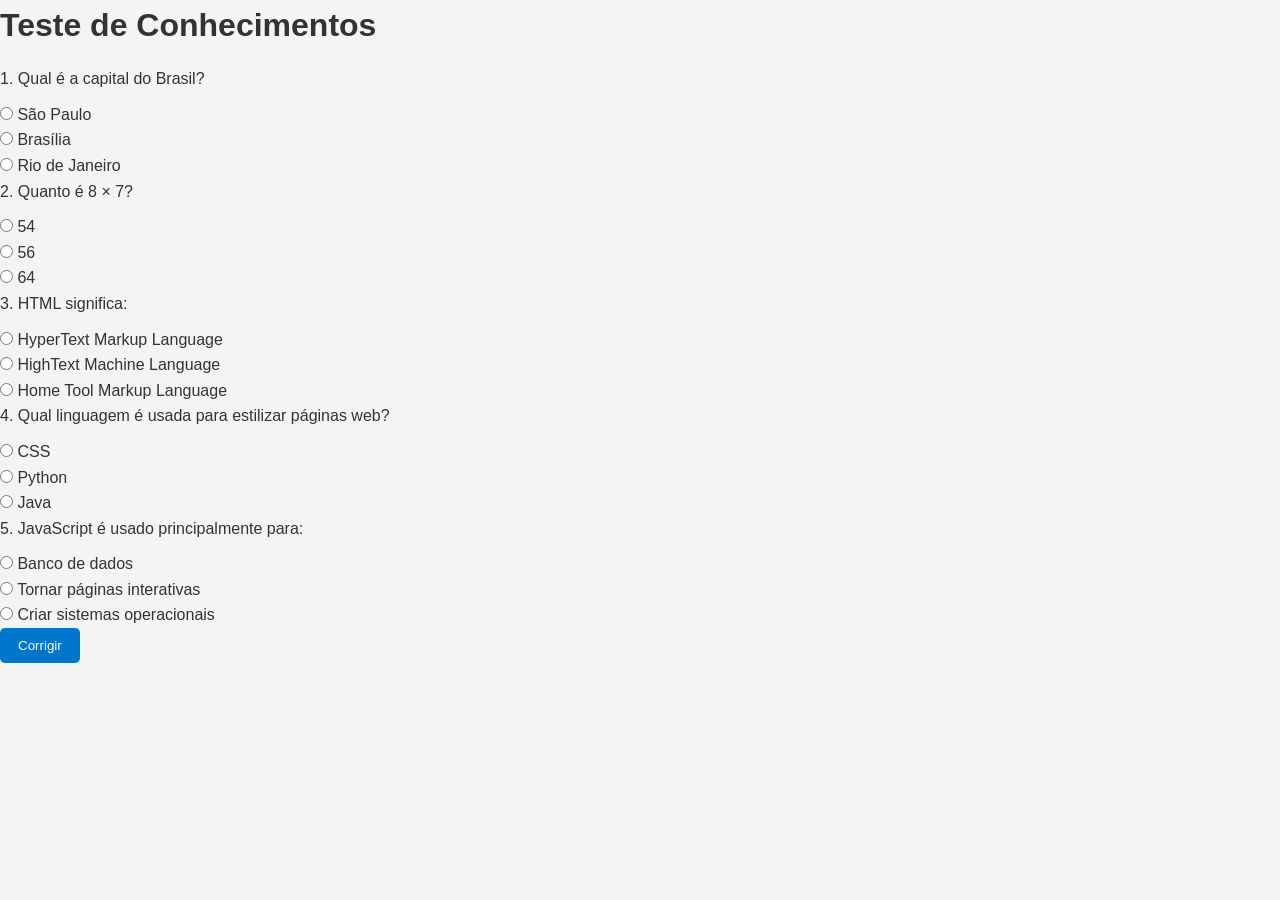
==== index.html @ f0f97345 "Rename githube.html to index.html" ====
<!DOCTYPE html>
<html lang="pt-BR">
<head>
    <link rel="stylesheet" href="gitehub.css">
    <meta charset="UTF-8">
    <meta name="viewport" content="width=device-width, initial-scale=1.0">
    <title>Teste de Conhecimentos</title>
</head>
<body>

<div class="container">
    <h1>Teste de Conhecimentos</h1>

    <form id="quiz">

        <div class="pergunta">
            <p>1. Qual é a capital do Brasil?</p>
            <label><input type="radio" name="q1" value="a"> São Paulo</label><br>
            <label><input type="radio" name="q1" value="b"> Brasília</label><br>
            <label><input type="radio" name="q1" value="c"> Rio de Janeiro</label>
        </div>

        <div class="pergunta">
            <p>2. Quanto é 8 × 7?</p>
            <label><input type="radio" name="q2" value="a"> 54</label><br>
            <label><input type="radio" name="q2" value="b"> 56</label><br>
            <label><input type="radio" name="q2" value="c"> 64</label>
        </div>

        <div class="pergunta">
            <p>3. HTML significa:</p>
            <label><input type="radio" name="q3" value="a"> HyperText Markup Language</label><br>
            <label><input type="radio" name="q3" value="b"> HighText Machine Language</label><br>
            <label><input type="radio" name="q3" value="c"> Home Tool Markup Language</label>
        </div>

        <div class="pergunta">
            <p>4. Qual linguagem é usada para estilizar páginas web?</p>
            <label><input type="radio" name="q4" value="a"> CSS</label><br>
            <label><input type="radio" name="q4" value="b"> Python</label><br>
            <label><input type="radio" name="q4" value="c"> Java</label>
        </div>

        <div class="pergunta">
            <p>5. JavaScript é usado principalmente para:</p>
            <label><input type="radio" name="q5" value="a"> Banco de dados</label><br>
            <label><input type="radio" name="q5" value="b"> Tornar páginas interativas</label><br>
            <label><input type="radio" name="q5" value="c"> Criar sistemas operacionais</label>
        </div>

        <button type="button" onclick="corrigir()">Corrigir</button>

    </form>

    <div id="resultado"></div>
</div>

<script>
function corrigir() {
    let respostas = {
        q1: "b",
        q2: "b",
        q3: "a",
        q4: "a",
        q5: "b"
    };

    let pontos = 0;

    for (let pergunta in respostas) {
        let resposta = document.querySelector(`input[name="${pergunta}"]:checked`);
        if (resposta && resposta.value === respostas[pergunta]) {
            pontos++;
        }
    }

    document.getElementById("resultado").innerHTML =
        `Você acertou ${pontos} de 5 questões.`;
}
</script>

</body>
</html>
---- gitehub.css ----
/* Reset básico */
* {
    margin: 0;
    padding: 0;
    box-sizing: border-box;
}

/* Corpo da página */
body {
    font-family: Arial, Helvetica, sans-serif;
    background-color: #f4f4f4;
    color: #333;
    line-height: 1.6;
}

/* Cabeçalho */
header {
    background-color: #0077cc;
    color: white;
    text-align: center;
    padding: 20px;
}

/* Menu */
nav {
    background-color: #005fa3;
    padding: 10px;
    text-align: center;
}

nav a {
    color: white;
    text-decoration: none;
    margin: 0 15px;
    font-weight: bold;
}

nav a:hover {
    color: #ffd700;
}

/* Conteúdo principal */
main {
    width: 80%;
    margin: 20px auto;
    background-color: white;
    padding: 20px;
    border-radius: 8px;
}

/* Títulos */
h1, h2 {
    margin-bottom: 15px;
}

/* Parágrafos */
p {
    margin-bottom: 10px;
}

/* Botão */
button {
    background-color: #0077cc;
    color: white;
    border: none;
    padding: 10px 18px;
    border-radius: 5px;
    cursor: pointer;
}

button:hover {
    background-color: #005fa3;
}

/* Rodapé */
footer {
    text-align: center;
    background-color: #333;
    color: white;
    padding: 15px;
    margin-top: 20px;
}
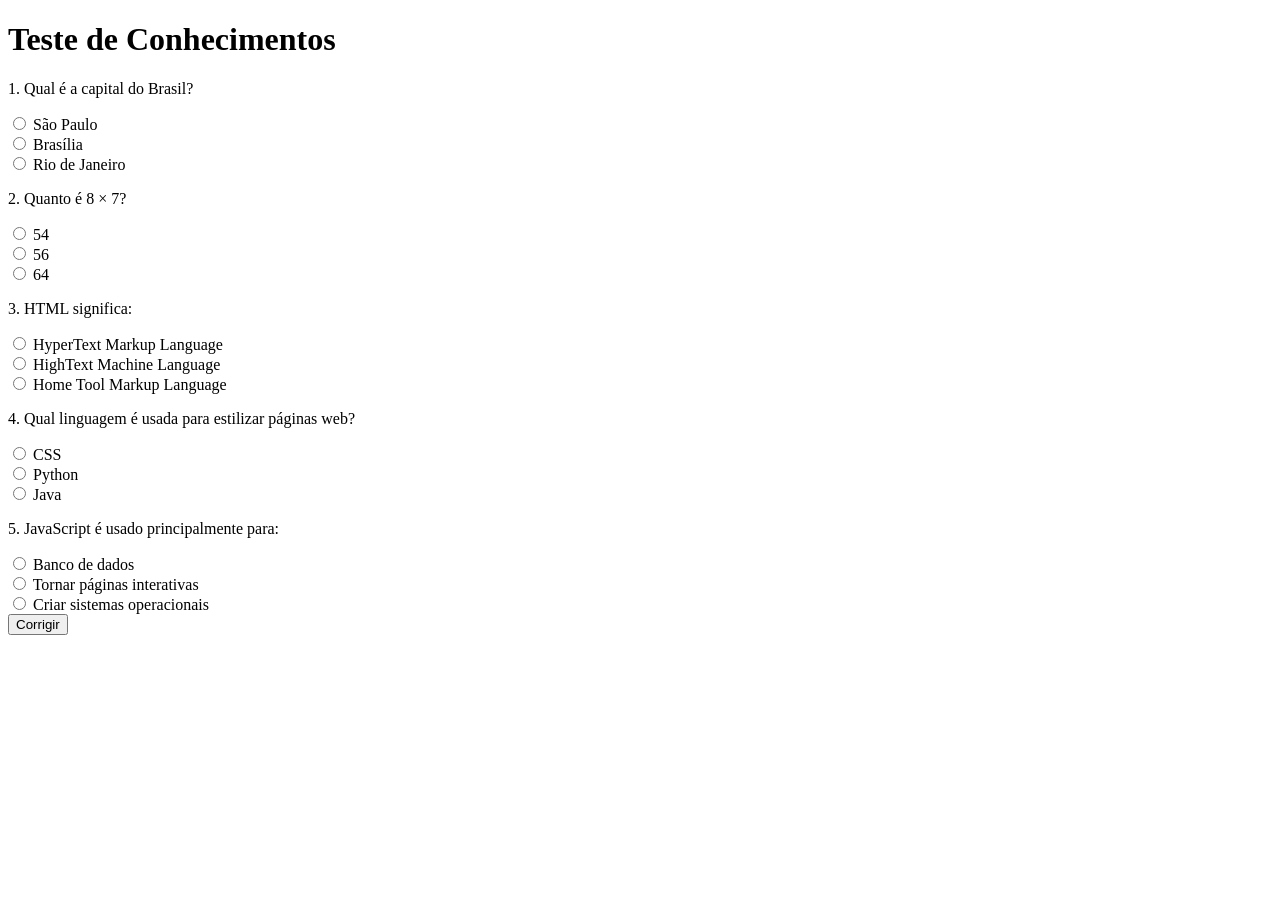
==== commit a7df87c6: "Remove stylesheet link from index.html Removed the link to the stylesheet 'gitehub.css'." ====
--- a/index.html
+++ b/index.html
@@ -1,7 +1,6 @@
 <!DOCTYPE html>
 <html lang="pt-BR">
 <head>
-    <link rel="stylesheet" href="gitehub.css">
     <meta charset="UTF-8">
     <meta name="viewport" content="width=device-width, initial-scale=1.0">
     <title>Teste de Conhecimentos</title>
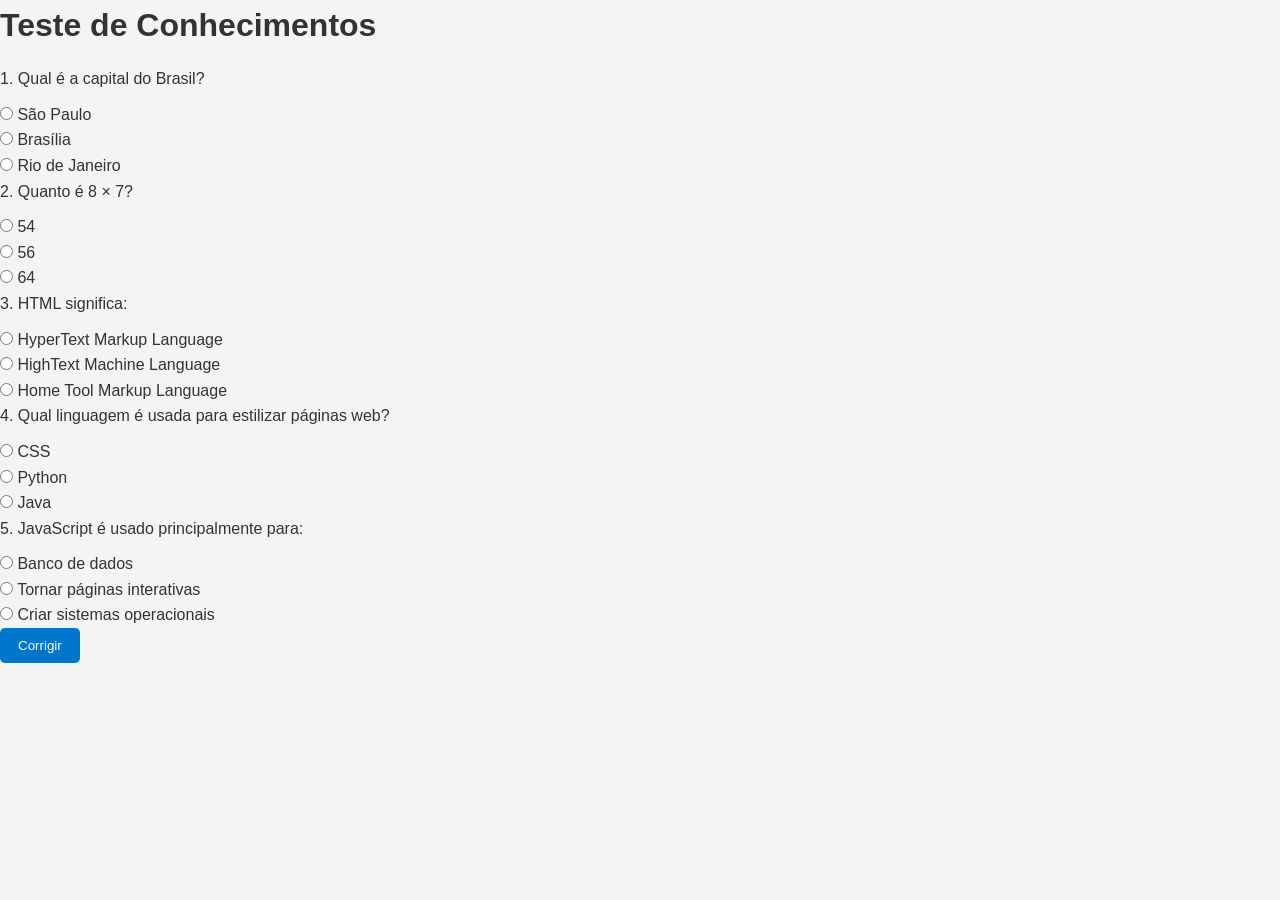
==== commit 30924716: "Update index.html" ====
--- a/index.html
+++ b/index.html
@@ -1,6 +1,7 @@
 <!DOCTYPE html>
 <html lang="pt-BR">
 <head>
+    <link rel="stylesheet" href="styles.css">
     <meta charset="UTF-8">
     <meta name="viewport" content="width=device-width, initial-scale=1.0">
     <title>Teste de Conhecimentos</title>
--- a/styles.css
+++ b/styles.css
@@ -0,0 +1,82 @@
+/* Reset básico */
+* {
+    margin: 0;
+    padding: 0;
+    box-sizing: border-box;
+}
+
+/* Corpo da página */
+body {
+    font-family: Arial, Helvetica, sans-serif;
+    background-color: #f4f4f4;
+    color: #333;
+    line-height: 1.6;
+}
+
+/* Cabeçalho */
+header {
+    background-color: #0077cc;
+    color: white;
+    text-align: center;
+    padding: 20px;
+}
+
+/* Menu */
+nav {
+    background-color: #005fa3;
+    padding: 10px;
+    text-align: center;
+}
+
+nav a {
+    color: white;
+    text-decoration: none;
+    margin: 0 15px;
+    font-weight: bold;
+}
+
+nav a:hover {
+    color: #ffd700;
+}
+
+/* Conteúdo principal */
+main {
+    width: 80%;
+    margin: 20px auto;
+    background-color: white;
+    padding: 20px;
+    border-radius: 8px;
+}
+
+/* Títulos */
+h1, h2 {
+    margin-bottom: 15px;
+}
+
+/* Parágrafos */
+p {
+    margin-bottom: 10px;
+}
+
+/* Botão */
+button {
+    background-color: #0077cc;
+    color: white;
+    border: none;
+    padding: 10px 18px;
+    border-radius: 5px;
+    cursor: pointer;
+}
+
+button:hover {
+    background-color: #005fa3;
+}
+
+/* Rodapé */
+footer {
+    text-align: center;
+    background-color: #333;
+    color: white;
+    padding: 15px;
+    margin-top: 20px;
+}
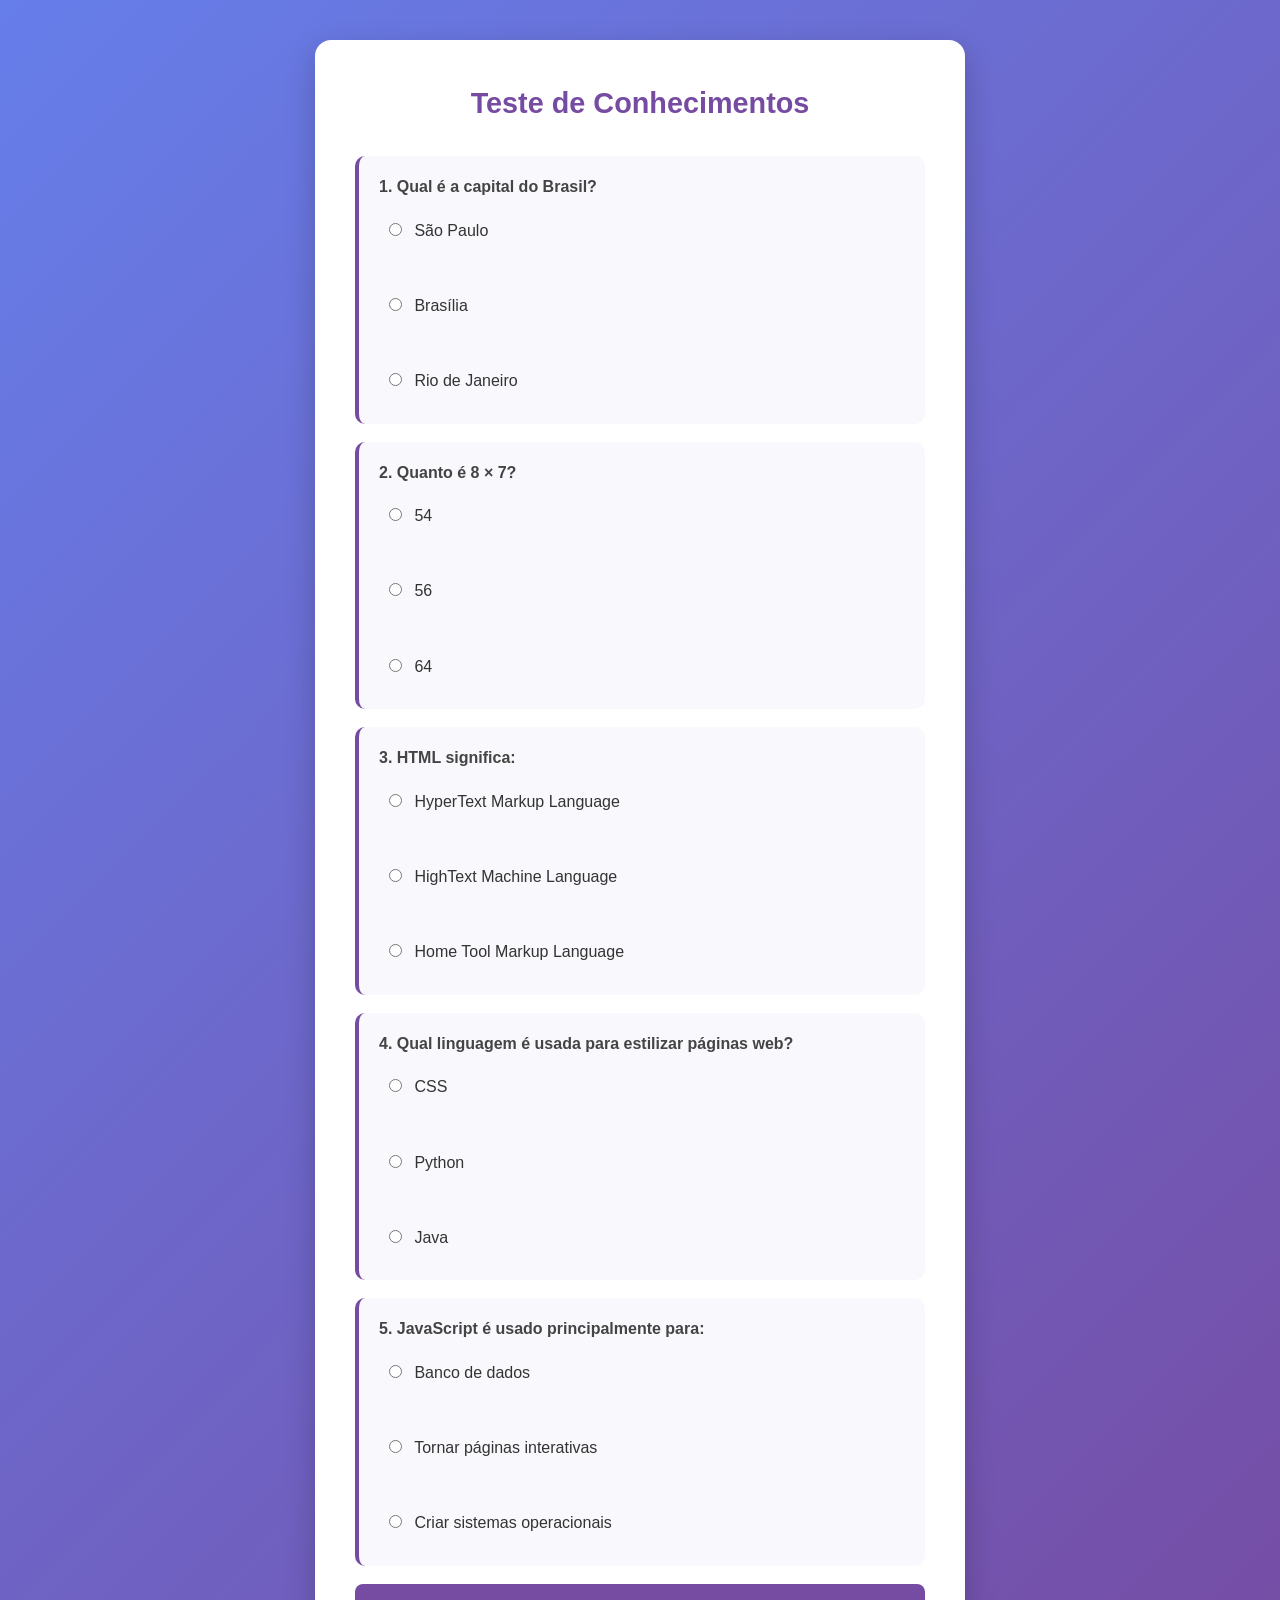
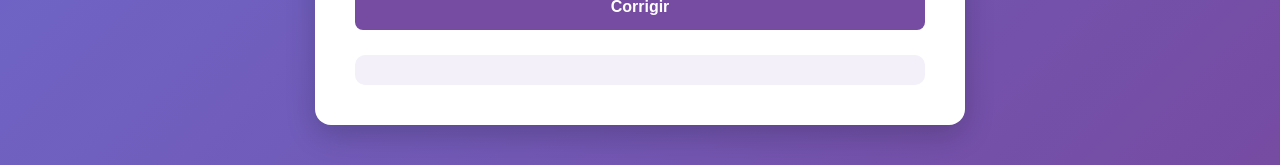
==== commit 01836f41: "Remove answer correction script from index.html Removed inline script for answer correction from ind" ====
--- a/index.html
+++ b/index.html
@@ -55,29 +55,7 @@
     <div id="resultado"></div>
 </div>
 
-<script>
-function corrigir() {
-    let respostas = {
-        q1: "b",
-        q2: "b",
-        q3: "a",
-        q4: "a",
-        q5: "b"
-    };
-
-    let pontos = 0;
-
-    for (let pergunta in respostas) {
-        let resposta = document.querySelector(`input[name="${pergunta}"]:checked`);
-        if (resposta && resposta.value === respostas[pergunta]) {
-            pontos++;
-        }
-    }
-
-    document.getElementById("resultado").innerHTML =
-        `Você acertou ${pontos} de 5 questões.`;
-}
-</script>
+<script src="script.js"></script>
 
 </body>
 </html>
--- a/styles.css
+++ b/styles.css
@@ -7,76 +7,101 @@
 
 /* Corpo da página */
 body {
-    font-family: Arial, Helvetica, sans-serif;
-    background-color: #f4f4f4;
+    font-family: 'Segoe UI', Arial, Helvetica, sans-serif;
+    background: linear-gradient(135deg, #667eea 0%, #764ba2 100%);
+    min-height: 100vh;
     color: #333;
     line-height: 1.6;
+    padding: 40px 20px;
 }
 
-/* Cabeçalho */
-header {
-    background-color: #0077cc;
-    color: white;
-    text-align: center;
-    padding: 20px;
+/* Container principal */
+.container {
+    width: 90%;
+    max-width: 650px;
+    margin: 0 auto;
+    background-color: #ffffff;
+    padding: 40px;
+    border-radius: 16px;
+    box-shadow: 0 10px 30px rgba(0, 0, 0, 0.2);
 }
 
-/* Menu */
-nav {
-    background-color: #005fa3;
-    padding: 10px;
+/* Título */
+h1 {
     text-align: center;
+    color: #764ba2;
+    margin-bottom: 30px;
+    font-size: 1.8em;
 }
 
-nav a {
-    color: white;
-    text-decoration: none;
-    margin: 0 15px;
-    font-weight: bold;
+/* Cada pergunta */
+.pergunta {
+    background-color: #f9f8fc;
+    padding: 18px 20px;
+    border-radius: 10px;
+    margin-bottom: 18px;
+    border-left: 4px solid #764ba2;
+    transition: transform 0.2s ease;
 }
 
-nav a:hover {
-    color: #ffd700;
+.pergunta:hover {
+    transform: translateX(4px);
 }
 
-/* Conteúdo principal */
-main {
-    width: 80%;
-    margin: 20px auto;
-    background-color: white;
-    padding: 20px;
-    border-radius: 8px;
+.pergunta p {
+    font-weight: bold;
+    margin-bottom: 10px;
+    color: #444;
 }
 
-/* Títulos */
-h1, h2 {
-    margin-bottom: 15px;
+/* Opções (labels) */
+label {
+    display: block;
+    padding: 8px 10px;
+    margin: 4px 0;
+    border-radius: 6px;
+    cursor: pointer;
+    transition: background-color 0.2s ease;
 }
 
-/* Parágrafos */
-p {
-    margin-bottom: 10px;
+label:hover {
+    background-color: #ece7f6;
+}
+
+input[type="radio"] {
+    margin-right: 8px;
+    accent-color: #764ba2;
+    cursor: pointer;
 }
 
 /* Botão */
 button {
-    background-color: #0077cc;
+    display: block;
+    width: 100%;
+    background-color: #764ba2;
     color: white;
     border: none;
-    padding: 10px 18px;
-    border-radius: 5px;
+    padding: 14px;
+    border-radius: 8px;
+    font-size: 1em;
+    font-weight: bold;
     cursor: pointer;
+    margin-top: 10px;
+    transition: background-color 0.2s ease;
 }
 
 button:hover {
-    background-color: #005fa3;
+    background-color: #5e3a85;
 }
 
-/* Rodapé */
-footer {
+/* Resultado */
+#resultado {
+    margin-top: 25px;
     text-align: center;
-    background-color: #333;
-    color: white;
+    font-size: 1.3em;
+    font-weight: bold;
+    color: #764ba2;
     padding: 15px;
-    margin-top: 20px;
+    background-color: #f3f0fa;
+    border-radius: 10px;
 }
